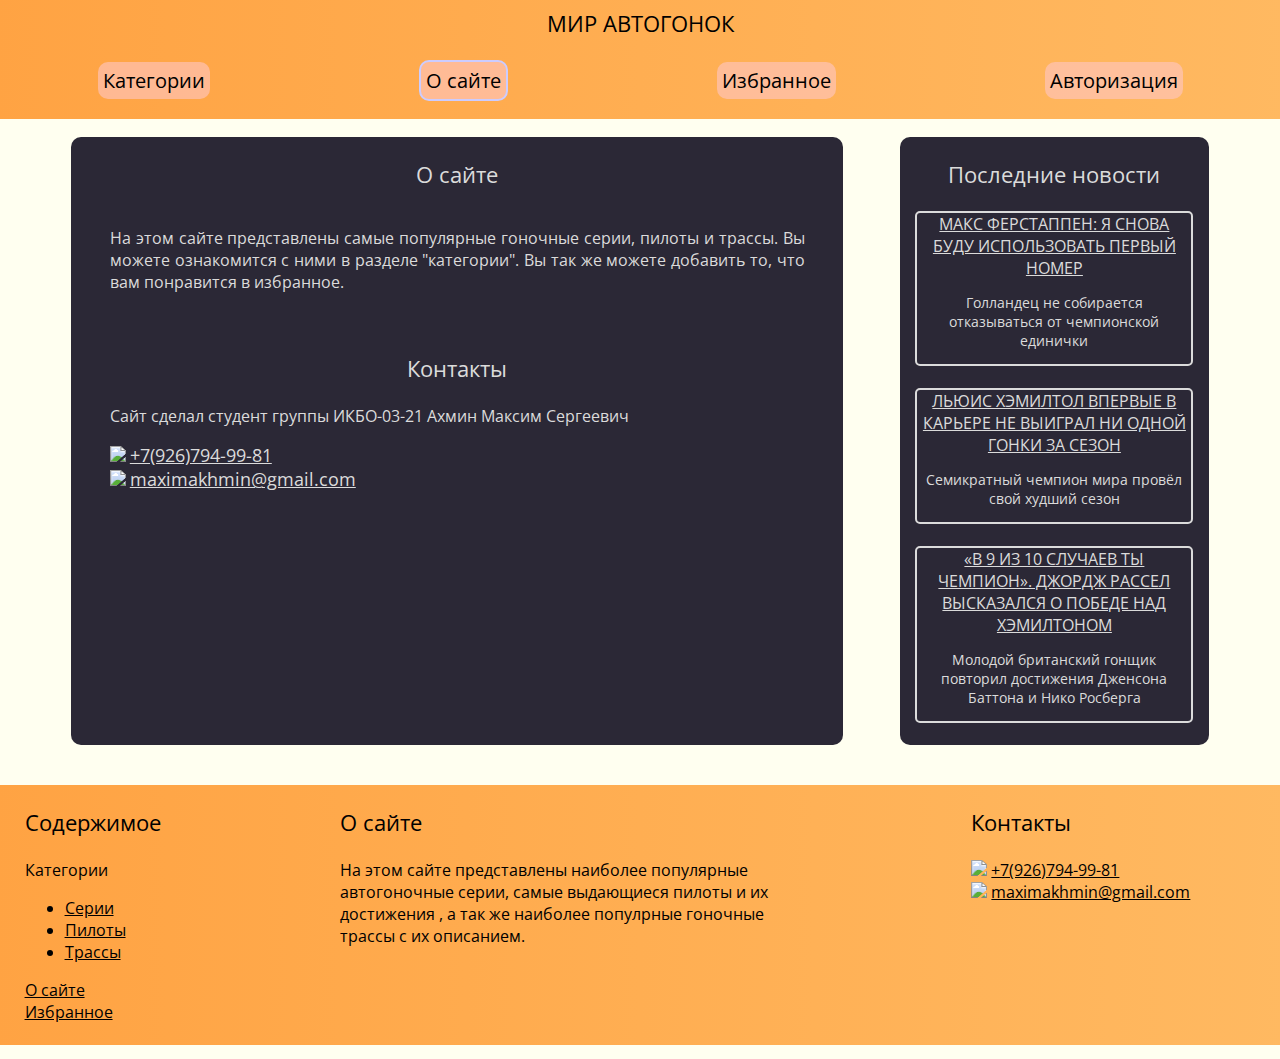
==== index.html @ f6ade288 "first commit" ====
<!DOCTYPE html>
<html lang="en">
<head>
    <meta charset="UTF-8">
    <link rel="stylesheet"
          href="CSS/nav.css">
    <title>Мир Автогонок</title>
    <link rel="icon"
          type="image/png"
          href="pictures/favicon.png">
    <link rel="preconnect" href="https://fonts.googleapis.com">
    <link rel="preconnect" href="https://fonts.gstatic.com" crossorigin>
    <link href="https://fonts.googleapis.com/css2?family=Open+Sans&display=swap" rel="stylesheet">
    <meta name="viewport" content="width=device-width, initial-scale=1.0" />
    <script src="https://code.jquery.com/jquery-3.5.1.slim.min.js"></script>
    <script src="JS/burger-menu.js"></script>
</head>

<body onload="loadNews()">


<main>
    <nav>
        <div class="burger-menu-span"><span></span></div>
        <div class="nav-top">
            <p>МИР АВТОГОНОК</p>
        </div>
        <div class="nav-bottom">
            <div class="nav-buttons" id="categories">Категории
                <div class="nav-cat">
                    <a class="nav-cat-buttons" href="series.html">Серии</a><br>
                    <a class="nav-cat-buttons" href="pilots.html">Пилоты</a><br>
                    <a class="nav-cat-buttons" href="tracks.html">Трассы</a>
                </div>

            </div>
            <a class="nav-buttons" style="
                border: 2px solid #ccccff;
                border-radius: 10px;">О сайте</a>
            <a class="nav-buttons" href="likes.html">Избранное</a>
            <a class="nav-buttons" href="form.html">Авторизация</a>
        </div>

        <div class="burger-menu">
            <a class="menu-buttons" href="series.html">Серии</a><br><hr>
            <a class="menu-buttons" href="pilots.html">Пилоты</a><br><hr>
            <a class="menu-buttons" href="tracks.html">Трассы</a><br><hr>
            <a class="menu-buttons" href="index.html">О сайте</a><br><hr>
            <a class="menu-buttons" href="likes.html">Избранное</a><br><hr>
            <a class="menu-buttons" href="form.html">Авторизация</a><br>
        </div>
        <br>
    </nav>
    <br>
    <div class="main">
        <div id="description">
            <p style="font-size: 22px; color:#dbdbdb; text-align: center;padding:22px;margin:0">О сайте</p>
            <p align="justify" style="color:#dbdbdb; width: 90%; margin-left: auto; margin-right: auto;">
                На этом сайте представлены самые популярные гоночные серии, пилоты и трассы. Вы можете
                ознакомится с ними в разделе "категории". Вы так же можете добавить то, что вам понравится в избранное.
            </p>
            <br>

            <p style="font-size: 22px; color:#dbdbdb; text-align: center">Контакты</p>

            <p align="justify" style="color:#dbdbdb; width: 90%; margin-left: auto; margin-right: auto;">
                Сайт сделал студент группы ИКБО-03-21 Ахмин Максим Сергеевич
            </p>

            <img src="pictures/white-telefon.png" width="20px" style="margin-left:5%">
            <a href="tel:89267949981" style="font-size: 18px; color:#dbdbdb;">+7(926)794-99-81</a><br>

            <img src="pictures/white-mail.png" width="20px" style="margin-left:5%">
            <a href="mailto:maximakhmin@gmail.com" style="font-size: 18px; color:#dbdbdb;">maximakhmin@gmail.com</a>
            <br><br>

        </div>

        <br>

        <div class="news">
            <p style="font-size: 22px;padding:22px;margin:0">Последние новости</p>
            <div id="sub-news"></div>
        </div>


    </div>



    <br>
    <footer>
        <div class="info">
            <p style="font-size: 22px">Содержимое</p>
            <p>Категории</p>
            <ul>
            <li><a href="series.html">Серии</a></li>
            <li><a href="pilots.html">Пилоты</a></li>
            <li><a href="tracks.html">Трассы</a></li>
            </ul>
            <a href="index.html">О сайте</a><br>
            <a href="likes.html">Избранное</a><br><br>
        </div>
        <div class="about-us">
            <p style="font-size: 22px">О сайте</p>
            <p>На этом сайте представлены наиболее популярные автогоночные серии, самые выдающиеся пилоты и их достижения
            , а так же наиболее популрные гоночные трассы с их описанием.</p>
        </div>
        <div class="contact">
            <p style="font-size: 22px">Контакты</p>

            <img src="pictures/telefon.png" width="20px">
            <a href="tel:89267949981">+7(926)794-99-81</a><br>

            <img src="pictures/mail.png" width="20px">
            <a href="mailto:maximakhmin@gmail.com">maximakhmin@gmail.com</a>
        </div>
    </footer>



    <script src="JS/likes.js"></script>
</main>

</body>
</html>
---- CSS/nav.css ----
p, a, div {
    font-family: 'Open Sans', sans-serif;
}
.nav-bottom *, .burger-menu * , .nav-cat *, .around-elem * {
    text-decoration: none
}
a {
    color: black;
}
a:visited {
    color: black;
}
a:hover {
    color: #151719;
}
a:active {
    color: #dbdbdb;
}
.burger-menu > a:hover {
    color: #cdc5c2;
}
.burger-menu > a:visited {
    color: #dbdbdb;
}
.one-news > a {
    color: #dbdbdb;
}

.one-news > a:visited {
    color: white;
}
.one-news  > a:hover {
    color: #c2c2c2;
    text-shadow: 0px 5px 1px #413c52;
}
.one-news  > a:active {
    color: #413c52;
}
nav > a:hover, nav > a:visited {}
nav > a:active {
    color: #dbdbdb;
}


.nav-top {
    width: 100%;
    font-size: 22px;
    text-align: center;
}
.nav-bottom {
    width: 100%;
    display: flex;
    justify-content: space-around;
    align-items: center;
    font-size: 20px;
    opacity: 1;
    transition: 0.4s;

}
nav {
    background: linear-gradient(270deg, #ffb961, #ffa343);
    margin-top: -22px;
    margin-left: -15px;
    margin-right: -15px;
    position: relative;
}

.nav-buttons {
    padding: 5px;
    position: relative;
    z-index: 99;
    text-align: center;
    //background: rgba(148, 131, 166, 1);
    background: rgba(255, 199, 199, 0.6);
    border-radius: 10px;
    transition: 0.5s;
}
.nav-cat-buttons {
    width: 100%;
    z-index: 99;
    position:absolute;
    left: 0;
    transition: 0.5s;
}
.nav-buttons:hover, .nav-cat-buttons:hover {
    background: #ccccff;
}

.nav-cat {
    position: absolute;
    top: 105%;
    left: -2px;
    opacity: 0;
    transition: 0.4s;
    visibility: hidden;
    border: 2px solid #ccccff;
    border-radius: 10px;
    width: 100%;
    height: calc((100% - 10px) * 3);
    background: linear-gradient(270deg, #ffa647, #ffa84a);
    overflow:hidden;
}
#categories:hover .nav-cat {
    opacity: 1;
    visibility: visible;
}


.burger-menu {
    top: calc(110% - 100px);
    width: 80%;
    left: 10%;
    position: absolute;
    text-align:center;
    transition: 0.5s;
    visibility: hidden;
    opacity: 0;
    background: #413c52;
    border-radius: 10px;
    border: 2px solid #dbdbdb;
    z-index: 999;
}
.burger-menu * {
    color: #dbdbdb;
}
.burger-menu-span {
    left: 5px;
    top: 10px;
    position: relative;
    display: block;
    margin-left: 10px;
    align-content: stretch;
}
.burger-menu-span span {
    position: absolute;
    left: 0px;
    top: 0px;
    width: 25px;
    height: 5px;
    content: "";
    background: #2b2836;
    visibility: hidden;
    opacity: 1;
    transition: 0.4s;
}
.burger-menu-span:after {
    position: absolute;
    left: 0;
    top: 8px;
    width: 25px;
    height: 5px;
    content: "";
    background: #2b2836;
    transition: 0.4s;
}
.burger-menu-span:before {
    position: absolute;
    left: 0;
    top: -8px;
    width: 25px;
    height: 5px;
    content: "";
    background: #2b2836;
    transition: 0.4s;
}

.burger-menu.open-menu {
    visibility: visible;
    opacity: 1;
    transform: translateY(100px);
}
.burger-menu-span.open-menu:before {
    transform: rotate(405deg);
    top: 0px;
}
.burger-menu-span.open-menu:after {
    transform: rotate(-405deg);
    top: 0px;
}
.burger-menu-span.open-menu span {
    opacity: 0;
}




body {
    background: #fffff0;
}

.main {
    width: 90%;
    margin-left: auto;
    margin-right: auto;
    display: grid;
    grid-template-columns:  5fr 2fr;
    column-gap: 5%;
    grid-template-rows: 1fr;

}
#description, #around {
    grid-column: 1 / 2;
    grid-row: 1 / 2;
    background: #2b2836;
    border-radius: 10px;
}
.news {
    color: #dbdbdb;
    text-align: center;
    grid-column: 2 / 3;
    grid-row: 1 / 2;
    background: #2b2836;
    border-radius: 10px;
    display: block;
}
#sub-news {
    width: 90%;
    margin-left: auto;
    margin-right: auto;
}









footer {
    margin-bottom: -22px;
    margin-left: -15px;
    margin-right: -15px;
    display: grid;
    grid-template-columns: 0.2fr 1fr 1fr 3fr 1fr 2fr;
    grid-template-rows: 1fr;
    background: linear-gradient(270deg, #ffb961, #ffa343);
}
.info {
    grid-column: 2 / 3;
    grid-row: 1 / 2;
}
.about-us {
    grid-column: 4 / 5;
    grid-row: 1 / 2;
}
.contact {
    grid-column: 6 / 7;
    grid-row: 1 / 2;
}

@media (max-width:991px) {
    footer {
        grid-template-columns: 0.2fr 1fr 1fr 3fr 0.2fr;
        grid-template-rows: 1fr 1fr;
    }
    .info {
        grid-column: 2 / 3;
        grid-row: 1 / 3;
    }
    .about-us {
        grid-column: 4 / 5;
        grid-row: 1 / 2;
    }
    .contact {
        grid-column: 4 / 5;
        grid-row: 2 / 3;
    }

    .main {
        display: block;
        width: 100%;
    }
}
@media (max-width:768px) {
    footer {
        grid-template-columns: 0.2fr 1fr 0.2fr;
        grid-template-rows: 1fr 0.6fr 0.6fr;
    }
    .info {
        grid-column: 2 / 3;
        grid-row: 1 / 2;
    }
    .about-us {
        grid-column: 2 / 3;
        grid-row: 2 / 3;
    }
    .contact {
        grid-column: 2 / 3;
        grid-row: 3 / 4;
    }

    .nav-bottom {
        visibility: hidden;
        opacity: 0;
    }
    .burger-menu-span span{
        visibility: visible;
        opacity: 1;
    }
    nav {
        height: 25px;
    }
}
@media (min-width:768px) {
    .burger-menu.open-menu {
        visibility: hidden;
        opacity: 0;
    }
    .burger-menu-span {
        visibility: hidden;
        opacity: 0;
    }
}
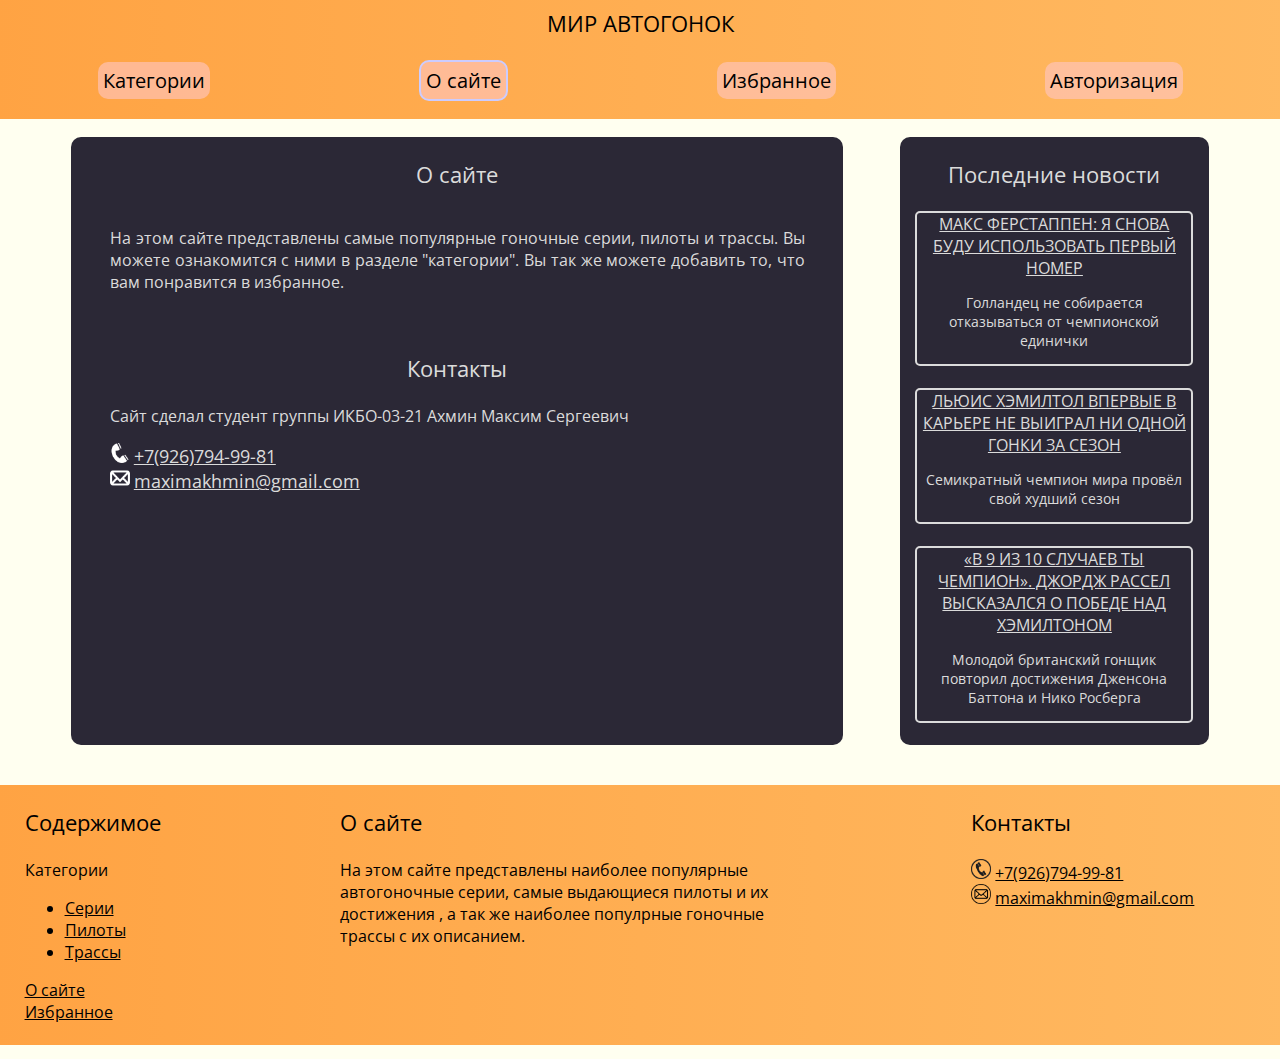
==== commit 43a8ebd6: "favicon fix" ====
--- a/index.html
+++ b/index.html
@@ -5,7 +5,7 @@
     <link rel="stylesheet"
           href="CSS/nav.css">
     <title>Мир Автогонок</title>
-    <link rel="icon"
+    <link rel="shortcut icon"
           type="image/png"
           href="pictures/favicon.png">
     <link rel="preconnect" href="https://fonts.googleapis.com">
